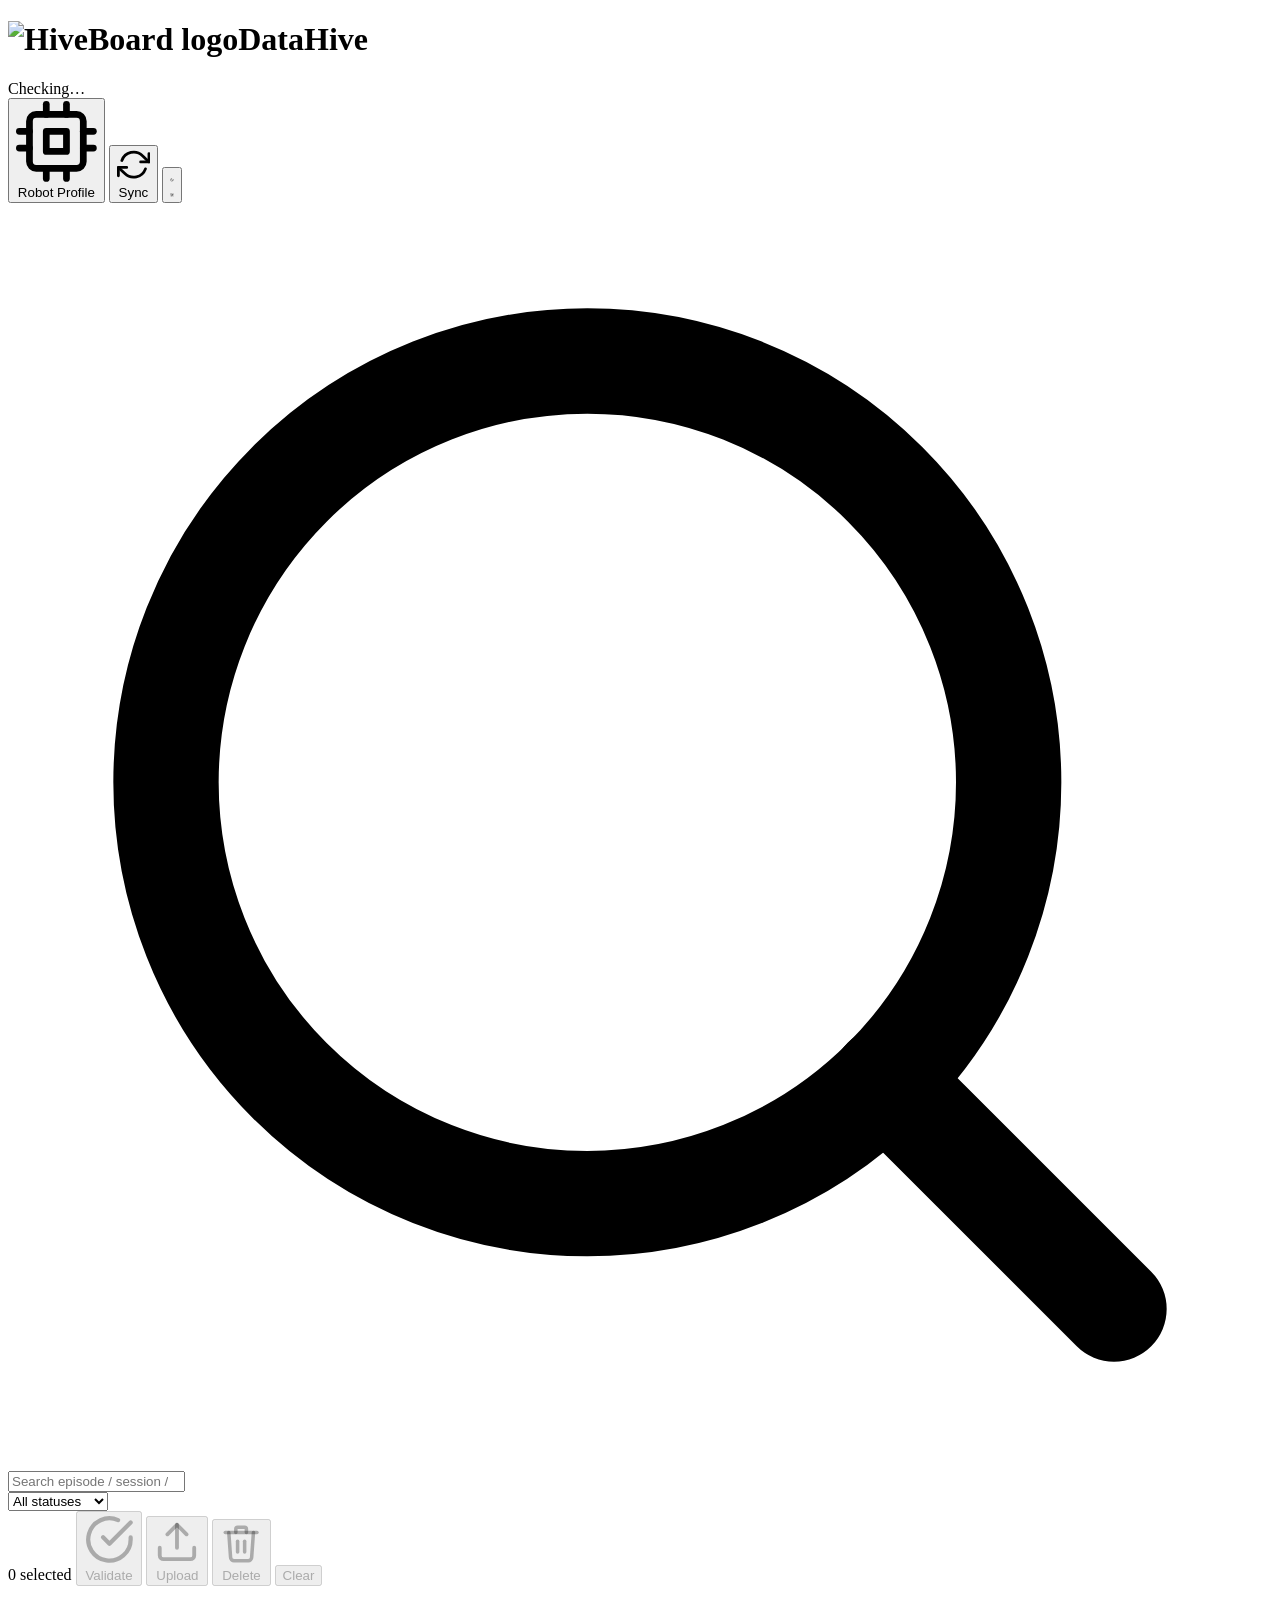
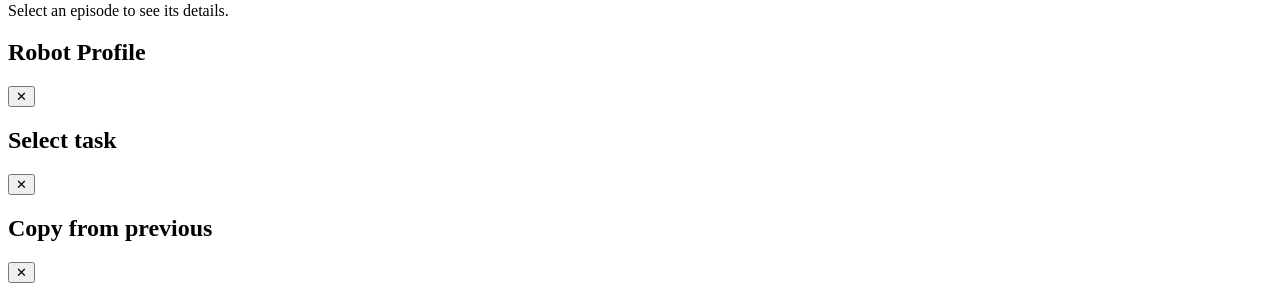
==== src/datahive/interface/static/index.html @ c7186964 "Move the search box into the left panel, above the status filter - header toolbar now only has the a" ====
<!DOCTYPE html>
<html lang="en">
<head>
<meta charset="utf-8">
<title>DataHive</title>
<link rel="icon" type="image/svg+xml" href="/favicon.svg">
<script>
  // Applied before first paint to avoid a flash of the wrong theme.
  (function () {
    try {
      var stored = localStorage.getItem("datahive-theme");
      var theme = (stored === "light" || stored === "dark")
        ? stored
        : (window.matchMedia("(prefers-color-scheme: dark)").matches ? "dark" : "light");
      document.documentElement.setAttribute("data-theme", theme);
    } catch (e) { /* localStorage unavailable -- fall back to OS preference via CSS */ }
  })();
</script>
<link rel="stylesheet" href="/style.css">
</head>
<body>
  <header>
    <h1><img src="/hiveboard-logo.svg" alt="HiveBoard logo" class="logo">DataHive</h1>
    <div id="hubStatus" class="hub-status" title="">
      <span class="hub-status-dot"></span>
      <span class="hub-status-text">Checking…</span>
    </div>
    <div class="toolbar">
      <div class="toolbar-group toolbar-actions">
        <button id="profileBtn" class="btn-icon">
          <svg viewBox="0 0 24 24" fill="none" stroke="currentColor" stroke-width="2" stroke-linecap="round" stroke-linejoin="round"><rect x="4" y="4" width="16" height="16" rx="2" ry="2"></rect><rect x="9" y="9" width="6" height="6"></rect><line x1="9" y1="1" x2="9" y2="4"></line><line x1="15" y1="1" x2="15" y2="4"></line><line x1="9" y1="20" x2="9" y2="23"></line><line x1="15" y1="20" x2="15" y2="23"></line><line x1="20" y1="9" x2="23" y2="9"></line><line x1="20" y1="14" x2="23" y2="14"></line><line x1="1" y1="9" x2="4" y2="9"></line><line x1="1" y1="14" x2="4" y2="14"></line></svg>
          <span>Robot Profile</span>
        </button>
        <button id="syncBtn" class="btn-icon">
          <svg viewBox="0 0 24 24" fill="none" stroke="currentColor" stroke-width="2" stroke-linecap="round" stroke-linejoin="round"><polyline points="23 4 23 10 17 10"></polyline><polyline points="1 20 1 14 7 14"></polyline><path d="M3.51 9a9 9 0 0 1 14.85-3.36L23 10M1 14l4.64 4.36A9 9 0 0 0 20.49 15"></path></svg>
          <span>Sync</span>
        </button>
        <button id="themeToggleBtn" class="btn-icon icon-only" title="Toggle dark mode" aria-label="Toggle dark mode">
          <svg id="themeIconMoon" viewBox="0 0 24 24" fill="none" stroke="currentColor" stroke-width="2" stroke-linecap="round" stroke-linejoin="round"><path d="M21 12.79A9 9 0 1 1 11.21 3 7 7 0 0 0 21 12.79z"></path></svg>
          <svg id="themeIconSun" viewBox="0 0 24 24" fill="none" stroke="currentColor" stroke-width="2" stroke-linecap="round" stroke-linejoin="round" hidden><circle cx="12" cy="12" r="5"></circle><line x1="12" y1="1" x2="12" y2="3"></line><line x1="12" y1="21" x2="12" y2="23"></line><line x1="4.22" y1="4.22" x2="5.64" y2="5.64"></line><line x1="18.36" y1="18.36" x2="19.78" y2="19.78"></line><line x1="1" y1="12" x2="3" y2="12"></line><line x1="21" y1="12" x2="23" y2="12"></line><line x1="4.22" y1="19.78" x2="5.64" y2="18.36"></line><line x1="18.36" y1="5.64" x2="19.78" y2="4.22"></line></svg>
        </button>
      </div>
    </div>
  </header>

  <main>
    <section class="episode-list-panel">
      <div class="list-filters">
        <div class="search-wrap">
          <svg class="search-icon" viewBox="0 0 24 24" fill="none" stroke="currentColor" stroke-width="2" stroke-linecap="round" stroke-linejoin="round"><circle cx="11" cy="11" r="8"></circle><line x1="21" y1="21" x2="16.65" y2="16.65"></line></svg>
          <input id="search" type="search" placeholder="Search episode / session / trial…">
        </div>
        <select id="statusFilter">
          <option value="">All statuses</option>
          <option value="recorded">Recorded</option>
          <option value="validated">Validated</option>
          <option value="uploaded">Uploaded</option>
          <option value="upload_failed">Upload failed</option>
        </select>
        <div id="listStats" class="list-stats"></div>
      </div>
      <div id="list" class="episode-list"></div>
      <div id="bulkBar" class="bulk-bar">
        <span id="bulkCount">0 selected</span>
        <button id="bulkValidateBtn" class="btn-icon" title="Validate selected" disabled>
          <svg viewBox="0 0 24 24" fill="none" stroke="currentColor" stroke-width="2" stroke-linecap="round" stroke-linejoin="round"><path d="M22 11.08V12a10 10 0 1 1-5.93-9.14"></path><polyline points="22 4 12 14.01 9 11.01"></polyline></svg>
          <span>Validate</span>
        </button>
        <button id="bulkUploadBtn" class="btn-icon" title="Upload selected" disabled>
          <svg viewBox="0 0 24 24" fill="none" stroke="currentColor" stroke-width="2" stroke-linecap="round" stroke-linejoin="round"><path d="M21 15v4a2 2 0 0 1-2 2H5a2 2 0 0 1-2-2v-4"></path><polyline points="17 8 12 3 7 8"></polyline><line x1="12" y1="3" x2="12" y2="15"></line></svg>
          <span>Upload</span>
        </button>
        <button id="bulkDeleteBtn" class="btn-icon danger" title="Delete selected" disabled>
          <svg viewBox="0 0 24 24" fill="none" stroke="currentColor" stroke-width="2" stroke-linecap="round" stroke-linejoin="round"><polyline points="3 6 5 6 21 6"></polyline><path d="M19 6l-1 14a2 2 0 0 1-2 2H8a2 2 0 0 1-2-2L5 6"></path><path d="M10 11v6"></path><path d="M14 11v6"></path><path d="M9 6V4a1 1 0 0 1 1-1h4a1 1 0 0 1 1 1v2"></path></svg>
          <span>Delete</span>
        </button>
        <button id="bulkClearBtn" title="Clear selection" disabled>Clear</button>
      </div>
    </section>
    <section id="detail" class="episode-detail">
      <p class="empty-hint">Select an episode to see its details.</p>
    </section>
  </main>

  <div id="toastContainer" class="toast-container" role="status" aria-live="polite"></div>

  <div id="profileOverlay" class="overlay hidden">
    <div class="overlay-panel">
      <div class="overlay-header">
        <h2>Robot Profile</h2>
        <button id="profileCloseBtn" aria-label="Close">✕</button>
      </div>
      <div id="profileBody"></div>
    </div>
  </div>

  <div id="taskOverlay" class="overlay hidden">
    <div class="overlay-panel task-overlay-panel">
      <div class="overlay-header">
        <h2>Select task</h2>
        <button id="taskCloseBtn" aria-label="Close">✕</button>
      </div>
      <div id="taskGrid"></div>
    </div>
  </div>

  <div id="copyPrevOverlay" class="overlay hidden">
    <div class="overlay-panel">
      <div class="overlay-header">
        <h2>Copy from previous</h2>
        <button id="copyPrevCloseBtn" aria-label="Close">✕</button>
      </div>
      <div id="copyPrevList" class="copy-prev-list"></div>
    </div>
  </div>

  <script src="/app.js"></script>
</body>
</html>
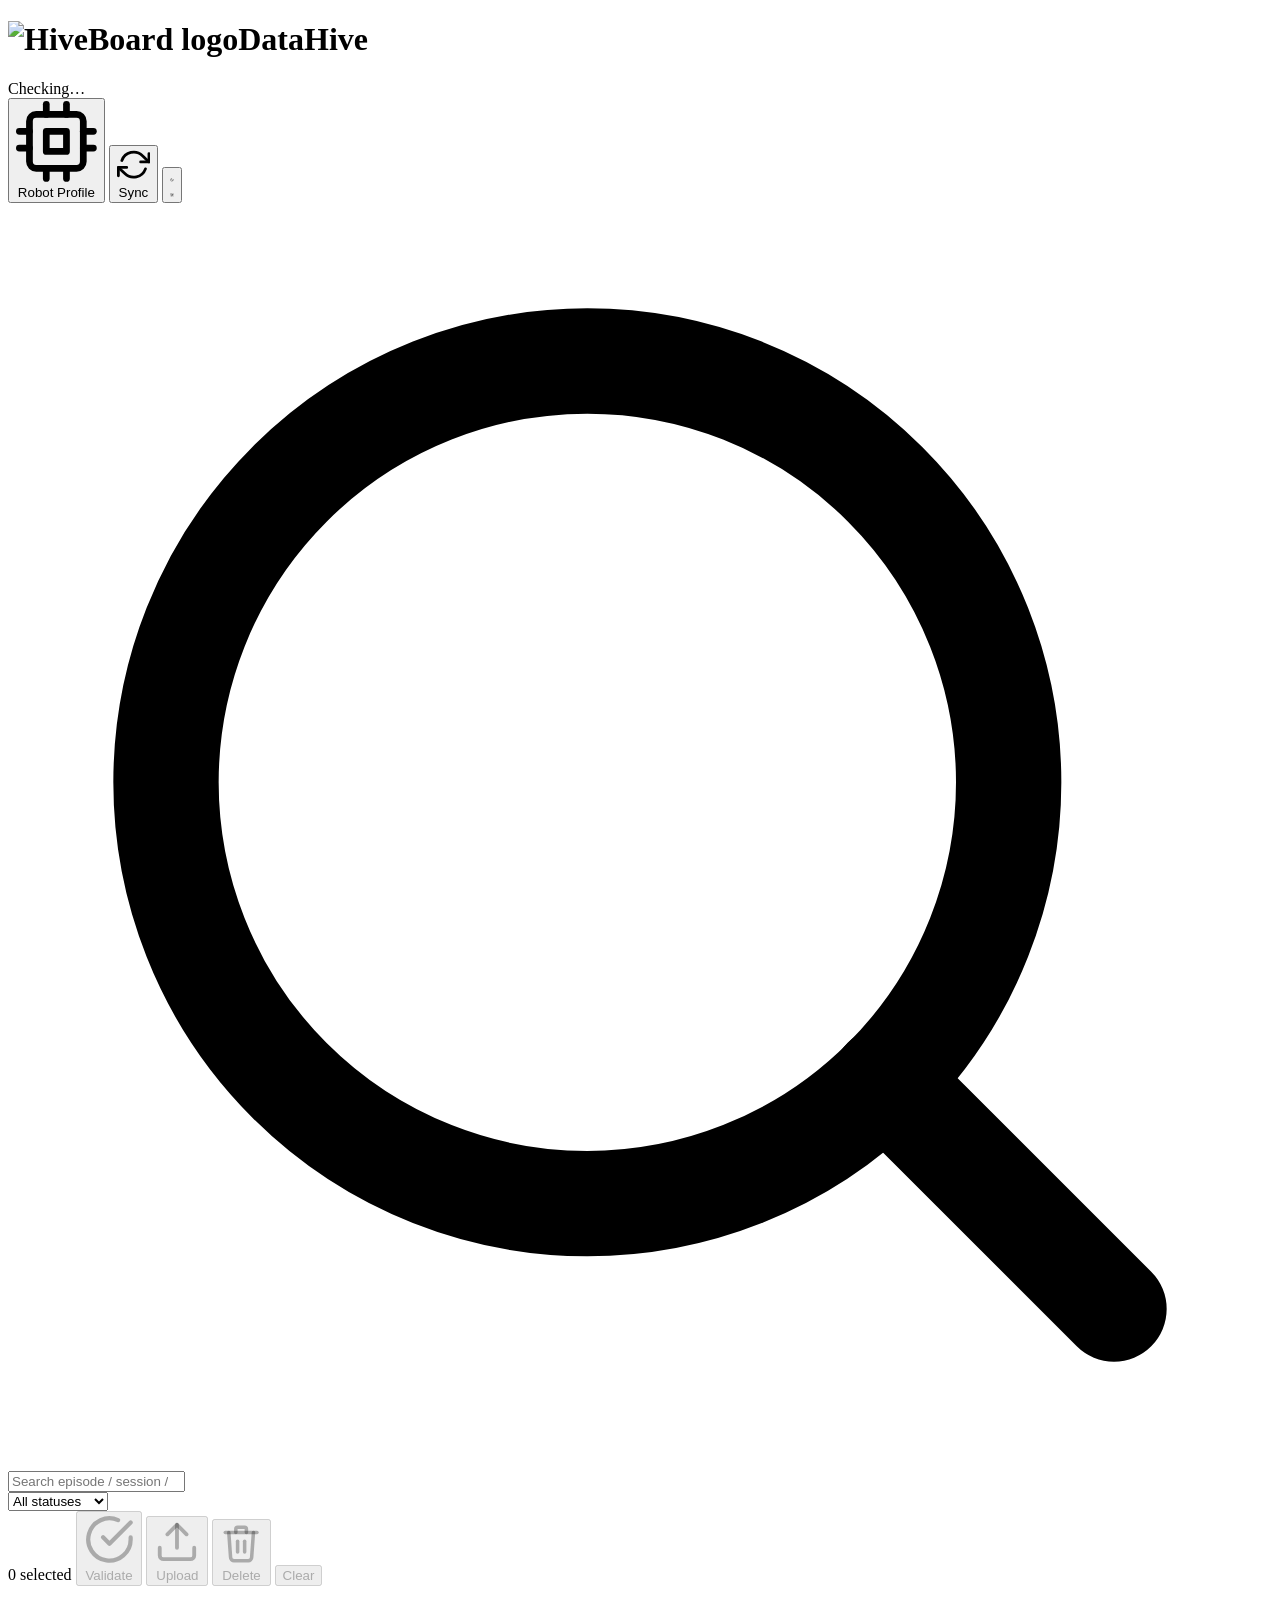
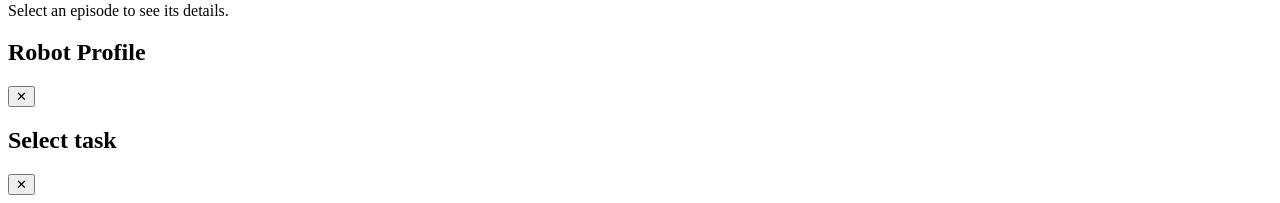
==== commit 621aa94e: "Copy from previous: simple dropdown instead of an overlay picker - replaced the 'Copy from previous'" ====
--- a/src/datahive/interface/static/index.html
+++ b/src/datahive/interface/static/index.html
@@ -104,16 +104,6 @@
     </div>
   </div>
 
-  <div id="copyPrevOverlay" class="overlay hidden">
-    <div class="overlay-panel">
-      <div class="overlay-header">
-        <h2>Copy from previous</h2>
-        <button id="copyPrevCloseBtn" aria-label="Close">✕</button>
-      </div>
-      <div id="copyPrevList" class="copy-prev-list"></div>
-    </div>
-  </div>
-
   <script src="/app.js"></script>
 </body>
 </html>
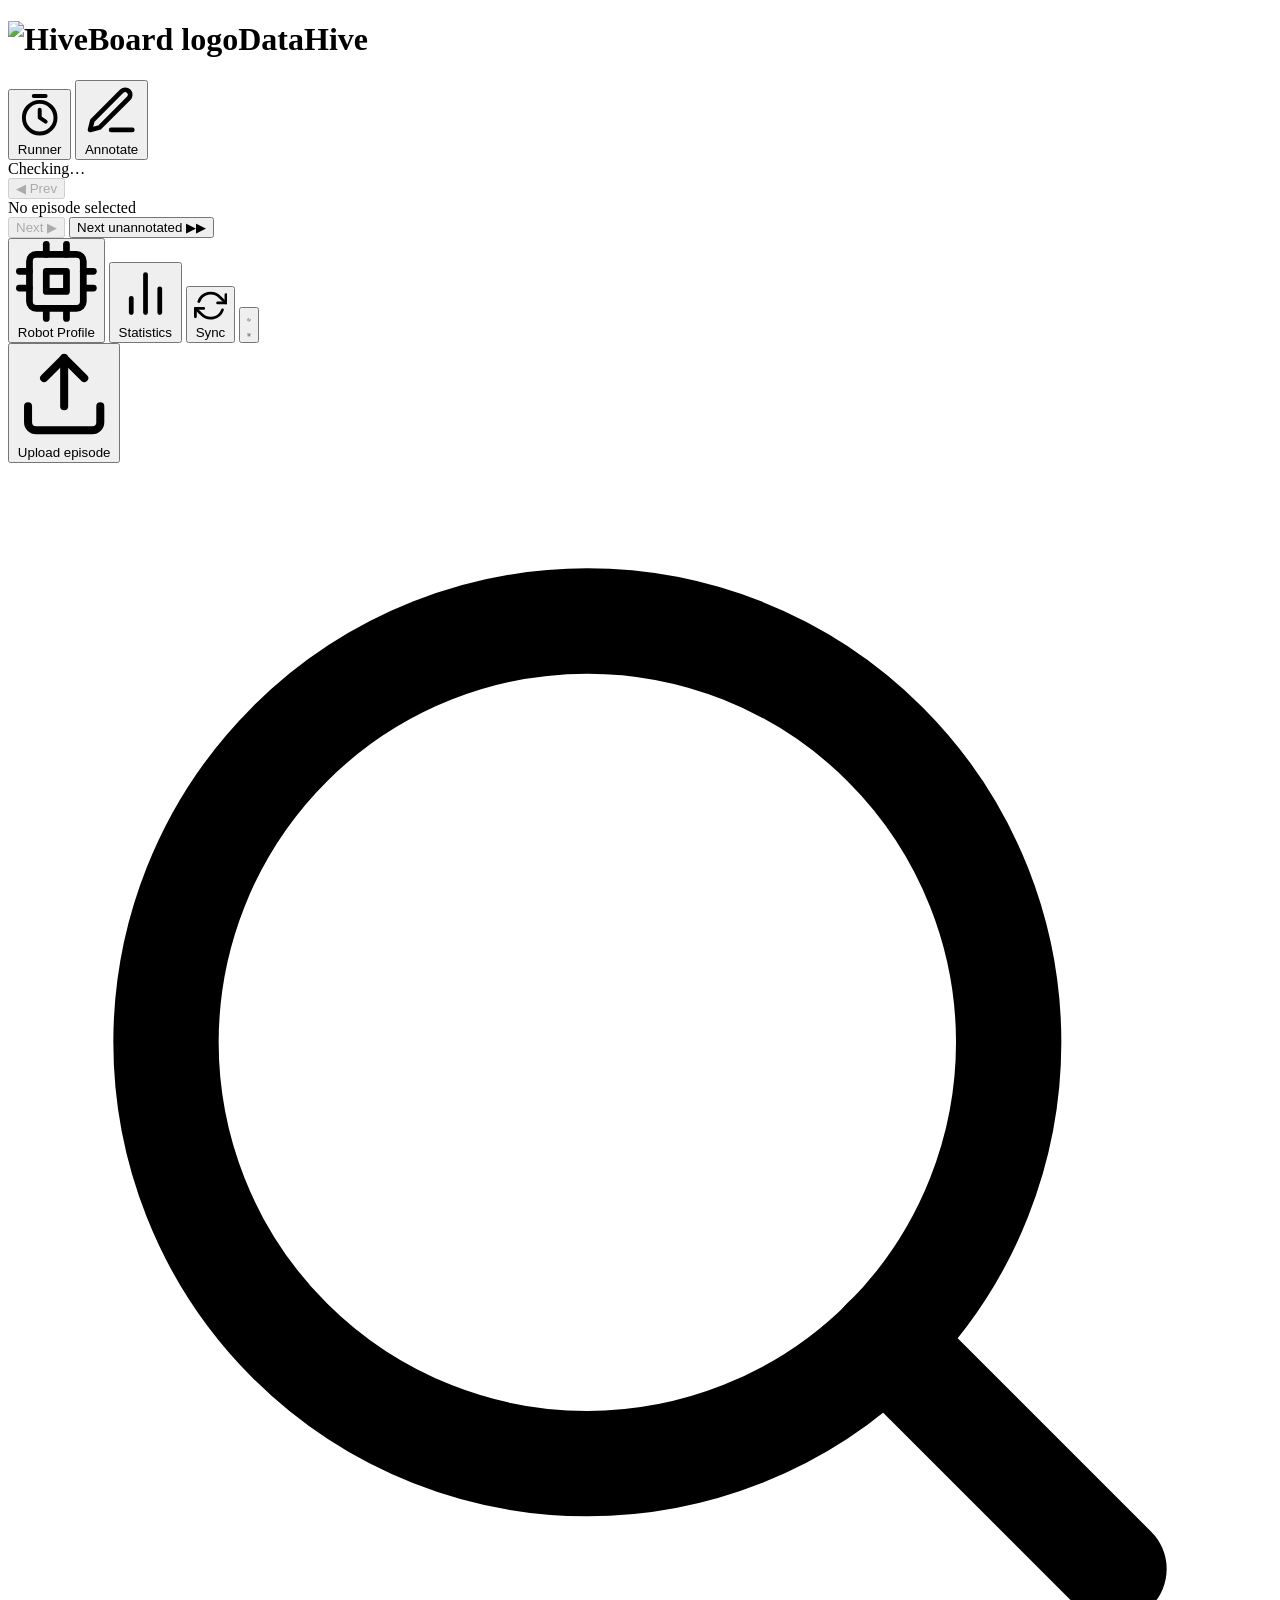
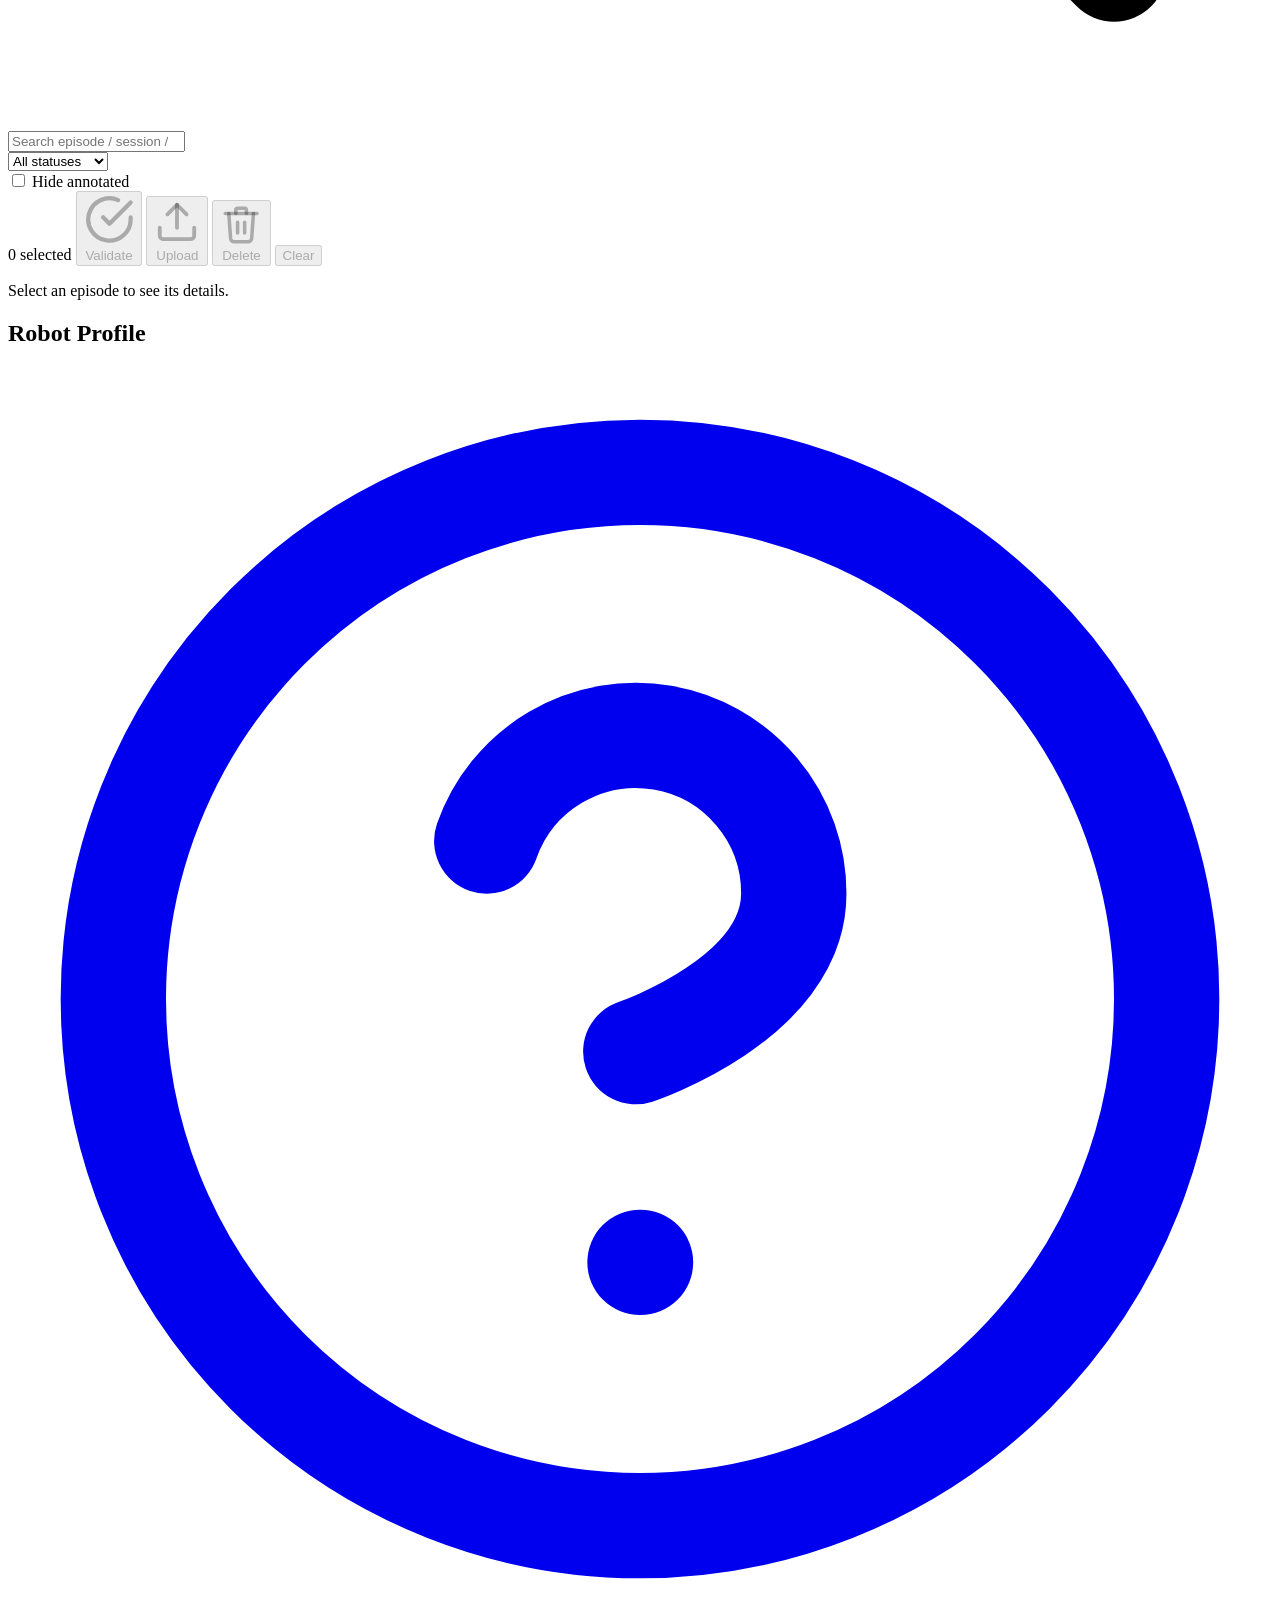
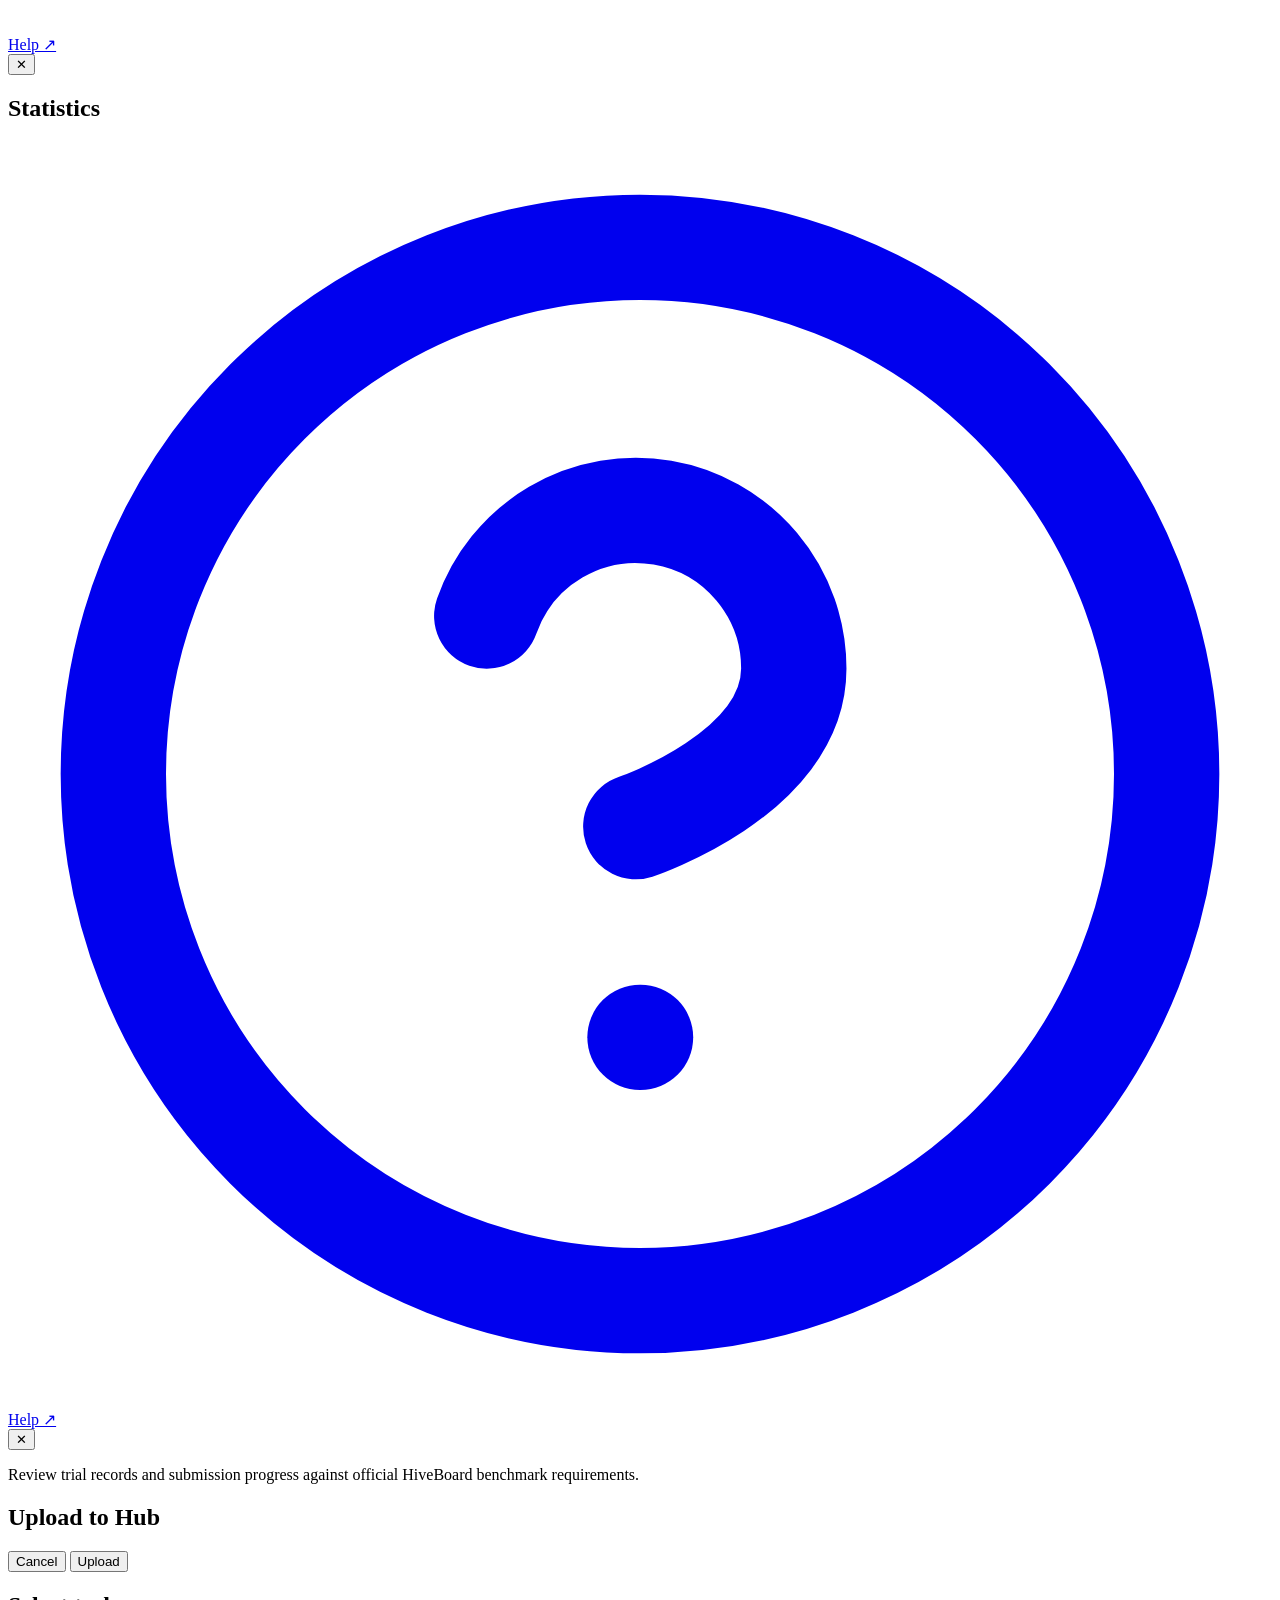
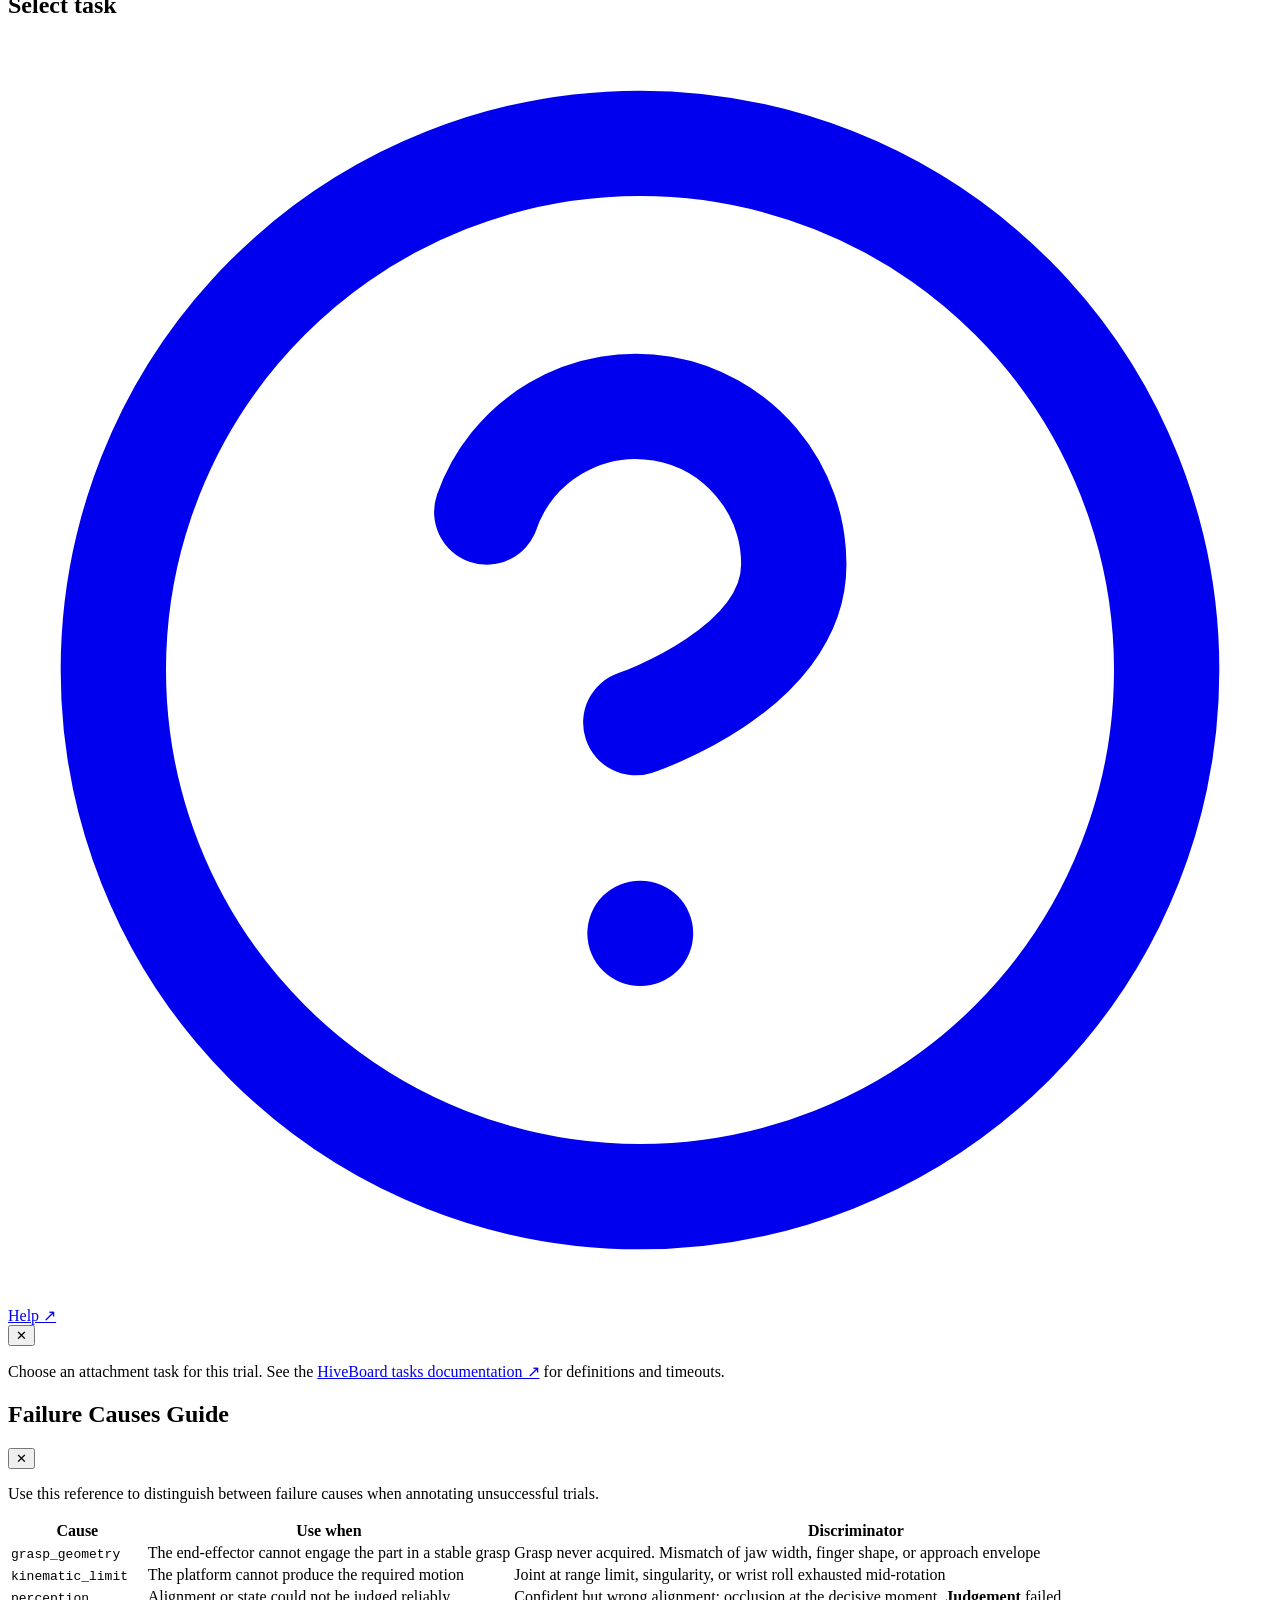
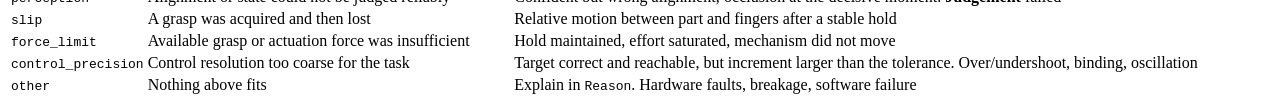
==== commit cbe13a33: "Web UI: Runner, automatic mode, Annotate updates, statistics and Home how-it-works guide Co-Authored" ====
--- a/src/datahive/interface/static/index.html
+++ b/src/datahive/interface/static/index.html
@@ -16,22 +16,43 @@
     } catch (e) { /* localStorage unavailable -- fall back to OS preference via CSS */ }
   })();
 </script>
-<link rel="stylesheet" href="/style.css">
+<link rel="stylesheet" href="/style.css?v=65">
 </head>
 <body>
   <header>
-    <h1><img src="/hiveboard-logo.svg" alt="HiveBoard logo" class="logo">DataHive</h1>
+    <h1 id="homeLink" class="home-link" title="Back to the start screen"><img src="/hiveboard-logo.svg" alt="HiveBoard logo" class="logo">DataHive</h1>
+    <nav class="mode-tabs" aria-label="Sections">
+      <button type="button" class="mode-tab" data-view="runner" title="Run HiveBoard trials: time them by hand and upload your recording, or let your robot record automatically">
+        <svg viewBox="0 0 24 24" fill="none" stroke="currentColor" stroke-width="2" stroke-linecap="round" stroke-linejoin="round"><circle cx="12" cy="13" r="8"></circle><polyline points="12 9 12 13 15 15"></polyline><line x1="9" y1="2" x2="15" y2="2"></line></svg>
+        <span>Runner</span><span class="mode-tab-dot" hidden></span>
+      </button>
+      <button type="button" class="mode-tab" data-view="annotate" title="Review, annotate, validate and upload recorded episodes">
+        <svg viewBox="0 0 24 24" fill="none" stroke="currentColor" stroke-width="2" stroke-linecap="round" stroke-linejoin="round"><path d="M12 20h9"></path><path d="M16.5 3.5a2.12 2.12 0 0 1 3 3L7 19l-4 1 1-4L16.5 3.5z"></path></svg>
+        <span>Annotate</span>
+      </button>
+    </nav>
     <div id="hubStatus" class="hub-status" title="">
       <span class="hub-status-dot"></span>
       <span class="hub-status-text">Checking…</span>
     </div>
+    <div class="episode-nav" aria-label="Episode navigation">
+      <button id="prevBtn" class="btn-nav" type="button" title="Previous episode (←)" aria-label="Previous episode" disabled>◀ Prev</button>
+      <div id="sessionH5Name" class="episode-name placeholder" aria-live="polite">No episode selected</div>
+      <span id="episodePosition" class="episode-position" aria-hidden="true"></span>
+      <button id="nextBtn" class="btn-nav" type="button" title="Next episode (→)" aria-label="Next episode" disabled>Next ▶</button>
+      <button id="nextUnannotatedBtn" class="btn-nav unannotated-btn" type="button" title="Jump to next episode that isn't fully annotated" aria-label="Next unannotated episode">Next unannotated ▶▶</button>
+    </div>
     <div class="toolbar">
       <div class="toolbar-group toolbar-actions">
-        <button id="profileBtn" class="btn-icon">
+        <button id="profileBtn" class="btn-icon" type="button" onclick="openProfileOverlay()">
           <svg viewBox="0 0 24 24" fill="none" stroke="currentColor" stroke-width="2" stroke-linecap="round" stroke-linejoin="round"><rect x="4" y="4" width="16" height="16" rx="2" ry="2"></rect><rect x="9" y="9" width="6" height="6"></rect><line x1="9" y1="1" x2="9" y2="4"></line><line x1="15" y1="1" x2="15" y2="4"></line><line x1="9" y1="20" x2="9" y2="23"></line><line x1="15" y1="20" x2="15" y2="23"></line><line x1="20" y1="9" x2="23" y2="9"></line><line x1="20" y1="14" x2="23" y2="14"></line><line x1="1" y1="9" x2="4" y2="9"></line><line x1="1" y1="14" x2="4" y2="14"></line></svg>
           <span>Robot Profile</span>
         </button>
-        <button id="syncBtn" class="btn-icon">
+        <button id="statsBtn" class="btn-icon" type="button" onclick="openStatsOverlay()">
+          <svg viewBox="0 0 24 24" fill="none" stroke="currentColor" stroke-width="2" stroke-linecap="round" stroke-linejoin="round"><line x1="18" y1="20" x2="18" y2="10"></line><line x1="12" y1="20" x2="12" y2="4"></line><line x1="6" y1="20" x2="6" y2="14"></line></svg>
+          <span>Statistics</span>
+        </button>
+        <button id="syncBtn" class="btn-icon" type="button">
           <svg viewBox="0 0 24 24" fill="none" stroke="currentColor" stroke-width="2" stroke-linecap="round" stroke-linejoin="round"><polyline points="23 4 23 10 17 10"></polyline><polyline points="1 20 1 14 7 14"></polyline><path d="M3.51 9a9 9 0 0 1 14.85-3.36L23 10M1 14l4.64 4.36A9 9 0 0 0 20.49 15"></path></svg>
           <span>Sync</span>
         </button>
@@ -43,20 +64,32 @@
     </div>
   </header>
 
-  <main>
+  <main id="view-annotate">
     <section class="episode-list-panel">
       <div class="list-filters">
+        <button type="button" id="uploadEpisodeBtn" class="upload-episode-btn" title="Upload an episode recorded outside DataHive: the HDF5 and/or its videos">
+          <svg viewBox="0 0 24 24" fill="none" stroke="currentColor" stroke-width="2" stroke-linecap="round" stroke-linejoin="round"><path d="M21 15v4a2 2 0 0 1-2 2H5a2 2 0 0 1-2-2v-4"></path><polyline points="17 8 12 3 7 8"></polyline><line x1="12" y1="3" x2="12" y2="15"></line></svg>
+          <span>Upload episode</span>
+        </button>
         <div class="search-wrap">
           <svg class="search-icon" viewBox="0 0 24 24" fill="none" stroke="currentColor" stroke-width="2" stroke-linecap="round" stroke-linejoin="round"><circle cx="11" cy="11" r="8"></circle><line x1="21" y1="21" x2="16.65" y2="16.65"></line></svg>
           <input id="search" type="search" placeholder="Search episode / session / trial…">
         </div>
-        <select id="statusFilter">
-          <option value="">All statuses</option>
-          <option value="recorded">Recorded</option>
-          <option value="validated">Validated</option>
-          <option value="uploaded">Uploaded</option>
-          <option value="upload_failed">Upload failed</option>
-        </select>
+        <div class="filter-row">
+          <select id="statusFilter">
+            <option value="">All statuses</option>
+            <option value="recorded">Recorded</option>
+            <option value="validated">Validated</option>
+            <option value="uploaded">Uploaded</option>
+            <option value="upload_failed">Upload failed</option>
+          </select>
+        </div>
+        <div class="filter-options-row">
+          <label class="toggle-control" title="Hide episodes that have already been validated or uploaded">
+            <input type="checkbox" id="hideAnnotatedChk">
+            <span>Hide annotated</span>
+          </label>
+        </div>
         <div id="listStats" class="list-stats"></div>
       </div>
       <div id="list" class="episode-list"></div>
@@ -82,28 +115,228 @@
     </section>
   </main>
 
+  <main id="view-home" class="view home-view" hidden>
+    <div class="home-inner">
+      <section class="home-hero">
+        <img src="/hiveboard-logo.svg" alt="" class="home-logo">
+        <h2>What would you like to do?</h2>
+        <p class="home-lead">DataHive helps labs collect data for HiveBoard. Choose a section to get started; you can switch at any time from the tabs above.</p>
+        <div class="home-cards">
+          <button type="button" class="home-card" data-view="runner">
+            <span class="home-card-icon"><svg viewBox="0 0 24 24" fill="none" stroke="currentColor" stroke-width="1.8" stroke-linecap="round" stroke-linejoin="round"><circle cx="12" cy="13" r="8"></circle><polyline points="12 9 12 13 15 15"></polyline><line x1="9" y1="2" x2="15" y2="2"></line></svg></span>
+            <h3>Runner</h3>
+            <p>Run HiveBoard trials. Time each one by hand and upload your recording, or let your robot record automatically through the collection pipeline.</p>
+          </button>
+          <button type="button" class="home-card" data-view="annotate">
+            <span class="home-card-icon"><svg viewBox="0 0 24 24" fill="none" stroke="currentColor" stroke-width="1.8" stroke-linecap="round" stroke-linejoin="round"><path d="M12 20h9"></path><path d="M16.5 3.5a2.12 2.12 0 0 1 3 3L7 19l-4 1 1-4L16.5 3.5z"></path></svg></span>
+            <h3>Annotate</h3>
+            <p>Review recorded episodes, annotate them, validate the data, and upload it to the Hub.</p>
+          </button>
+        </div>
+        <button type="button" class="home-next" id="homeNext" hidden></button>
+        <a class="home-more" href="#guide" id="homeMore">How it works &#8595;</a>
+      </section>
+
+      <section class="guide" id="guide">
+        <h2>How it works</h2>
+        <p class="guide-lead">Six simple steps from your robot to HiveBoard. DataHive keeps track of where you are.</p>
+        <ol class="guide-steps" id="guideSteps"><li class="guide-loading">Loading&hellip;</li></ol>
+      </section>
+
+      <section class="home-about" id="about">
+        <div class="about-cols">
+          <div>
+            <h3>Purpose</h3>
+            <p>DataHive helps labs collect data for HiveBoard: run the trials, record and annotate each episode, check it against HiveBoard's rules, and upload it to your lab's dataset. Data stays in <code>samples/</code> until you upload.</p>
+          </div>
+          <div>
+            <h3>We collect</h3>
+            <ul>
+              <li>Robot state at 100 Hz or faster</li>
+              <li>Commands sent to the robot</li>
+              <li>RGB video from each profile camera</li>
+              <li>Trial outcome and annotation</li>
+              <li>Robot profile and board setup</li>
+            </ul>
+          </div>
+          <div>
+            <h3>Not collected yet</h3>
+            <ul>
+              <li>Depth images and point clouds</li>
+              <li>Odometry for actuated bases</li>
+              <li>Force, tactile, IMU or audio streams</li>
+              <li>Camera calibration</li>
+            </ul>
+          </div>
+        </div>
+
+        <h3 class="faq-title">Questions</h3>
+        <div class="faq">
+          <details><summary>Runner or Annotate?</summary>
+            <p>Runner plans, times and records the trials. Annotate is where you review, annotate, validate and upload episodes.</p></details>
+          <details><summary>Manual or automatic mode?</summary>
+            <p>Manual: you time the trial here and upload the HDF5 and one video per camera. Automatic: your robot script records the episode and you annotate it right after. Switch any time from the trial screen.</p></details>
+          <details><summary>Can I manually add episodes from my own pipeline?</summary>
+            <p>Yes. If you built your own collection pipeline instead of using the Runner's manual or automatic mode, you can copy your recorded episode files directly into the <code>samples/</code> directory (under <code>samples/{session_id}/episodes/</code>). DataHive will automatically detect them so you can review, annotate, validate, and upload them in Annotate.</p></details>
+          <details><summary>What must I upload in manual mode?</summary>
+            <p>The HDF5 file and one video for every camera in your robot profile. The trial counts as valid only when all are uploaded and the episode passes validation.</p></details>
+          <details><summary>Do I need a robot profile?</summary>
+            <p>Yes. Fill in the required fields under Robot Profile first. Editing it later only affects new episodes.</p></details>
+          <details><summary>What makes an episode valid?</summary>
+            <p>A complete profile, 100 Hz or faster, 1 to 600 seconds, matching videos on every camera, and an annotation that agrees with the recording.</p></details>
+          <details><summary>How many trials are needed?</summary>
+            <p>Five on each of the 13 tasks, 65 in total. The Runner plans exactly that by default.</p></details>
+          <details><summary>Where is my data?</summary>
+            <p>On your machine, until you press Upload or Sync. Uploads go to the Hugging Face dataset set in your configuration.</p></details>
+        </div>
+      </section>
+    </div>
+  </main>
+  <main id="view-runner" class="view" hidden></main>
+
   <div id="toastContainer" class="toast-container" role="status" aria-live="polite"></div>
 
   <div id="profileOverlay" class="overlay hidden">
     <div class="overlay-panel">
       <div class="overlay-header">
-        <h2>Robot Profile</h2>
+        <div class="overlay-header-left">
+          <h2>Robot Profile</h2>
+          <a href="https://hiveboard-bench.github.io/hivedocs/" target="_blank" rel="noopener noreferrer" class="help-link-btn" title="Open HiveBoard documentation">
+            <svg viewBox="0 0 24 24" fill="none" stroke="currentColor" stroke-width="2" stroke-linecap="round" stroke-linejoin="round"><circle cx="12" cy="12" r="10"></circle><path d="M9.09 9a3 3 0 0 1 5.83 1c0 2-3 3-3 3"></path><line x1="12" y1="17" x2="12.01" y2="17"></line></svg>
+            <span>Help ↗</span>
+          </a>
+        </div>
         <button id="profileCloseBtn" aria-label="Close">✕</button>
       </div>
       <div id="profileBody"></div>
+    </div>
+  </div>
+
+  <div id="statsOverlay" class="overlay hidden">
+    <div class="overlay-panel stats-overlay-panel">
+      <div class="overlay-header">
+        <div class="overlay-header-left">
+          <h2>Statistics</h2>
+          <a href="https://hiveboard-bench.github.io/hivedocs/benchmark/evaluation-runner" target="_blank" rel="noopener noreferrer" class="help-link-btn" title="Open HiveBoard evaluation runner documentation">
+            <svg viewBox="0 0 24 24" fill="none" stroke="currentColor" stroke-width="2" stroke-linecap="round" stroke-linejoin="round"><circle cx="12" cy="12" r="10"></circle><path d="M9.09 9a3 3 0 0 1 5.83 1c0 2-3 3-3 3"></path><line x1="12" y1="17" x2="12.01" y2="17"></line></svg>
+            <span>Help ↗</span>
+          </a>
+        </div>
+        <button id="statsCloseBtn" aria-label="Close">✕</button>
+      </div>
+      <p class="profile-intro">Review trial records and submission progress against official HiveBoard benchmark requirements.</p>
+      <div id="statsBody"></div>
+    </div>
+  </div>
+
+  <div id="uploadOverlay" class="overlay hidden">
+    <div class="overlay-panel upload-overlay-panel">
+      <div class="overlay-header"><h2>Upload to Hub</h2></div>
+      <div id="uploadSummary"></div>
+      <div class="upload-actions">
+        <button id="uploadCancelBtn" type="button">Cancel</button>
+        <button id="uploadConfirmBtn" type="button" class="primary">Upload</button>
+      </div>
     </div>
   </div>
 
   <div id="taskOverlay" class="overlay hidden">
     <div class="overlay-panel task-overlay-panel">
       <div class="overlay-header">
-        <h2>Select task</h2>
+        <div class="overlay-header-left">
+          <h2>Select task</h2>
+          <a href="https://hiveboard-bench.github.io/hivedocs/benchmark/tasks" target="_blank" rel="noopener noreferrer" class="help-link-btn" title="Open HiveBoard benchmark tasks documentation">
+            <svg viewBox="0 0 24 24" fill="none" stroke="currentColor" stroke-width="2" stroke-linecap="round" stroke-linejoin="round"><circle cx="12" cy="12" r="10"></circle><path d="M9.09 9a3 3 0 0 1 5.83 1c0 2-3 3-3 3"></path><line x1="12" y1="17" x2="12.01" y2="17"></line></svg>
+            <span>Help ↗</span>
+          </a>
+        </div>
         <button id="taskCloseBtn" aria-label="Close">✕</button>
       </div>
+      <p class="profile-intro">Choose an attachment task for this trial. See the <a href="https://hiveboard-bench.github.io/hivedocs/benchmark/tasks" target="_blank" rel="noopener noreferrer">HiveBoard tasks documentation ↗</a> for definitions and timeouts.</p>
       <div id="taskGrid"></div>
     </div>
   </div>
 
-  <script src="/app.js"></script>
+  <div id="failureHelpOverlay" class="overlay hidden">
+    <div class="overlay-panel failure-help-overlay-panel">
+      <div class="overlay-header">
+        <h2>Failure Causes Guide</h2>
+        <button id="failureHelpCloseBtn" aria-label="Close">✕</button>
+      </div>
+      <div id="failureHelpBody">
+        <p class="profile-intro">Use this reference to distinguish between failure causes when annotating unsuccessful trials.</p>
+        <div class="card failure-help-card">
+          <table class="failure-help-table">
+            <thead>
+              <tr>
+                <th>Cause</th>
+                <th>Use when</th>
+                <th>Discriminator</th>
+              </tr>
+            </thead>
+            <tbody>
+              <tr data-cause="grasp_geometry">
+                <td><code>grasp_geometry</code></td>
+                <td>The end-effector cannot engage the part in a stable grasp</td>
+                <td>Grasp never acquired. Mismatch of jaw width, finger shape, or approach envelope</td>
+              </tr>
+              <tr data-cause="kinematic_limit">
+                <td><code>kinematic_limit</code></td>
+                <td>The platform cannot produce the required motion</td>
+                <td>Joint at range limit, singularity, or wrist roll exhausted mid-rotation</td>
+              </tr>
+              <tr data-cause="perception">
+                <td><code>perception</code></td>
+                <td>Alignment or state could not be judged reliably</td>
+                <td>Confident but wrong alignment; occlusion at the decisive moment. <strong>Judgement</strong> failed</td>
+              </tr>
+              <tr data-cause="slip">
+                <td><code>slip</code></td>
+                <td>A grasp was acquired and then lost</td>
+                <td>Relative motion between part and fingers after a stable hold</td>
+              </tr>
+              <tr data-cause="force_limit">
+                <td><code>force_limit</code></td>
+                <td>Available grasp or actuation force was insufficient</td>
+                <td>Hold maintained, effort saturated, mechanism did not move</td>
+              </tr>
+              <tr data-cause="control_precision">
+                <td><code>control_precision</code></td>
+                <td>Control resolution too coarse for the task</td>
+                <td>Target correct and reachable, but increment larger than the tolerance. Over/undershoot, binding, oscillation</td>
+              </tr>
+              <tr data-cause="other">
+                <td><code>other</code></td>
+                <td>Nothing above fits</td>
+                <td>Explain in <code>Reason</code>. Hardware faults, breakage, software failure</td>
+              </tr>
+            </tbody>
+          </table>
+        </div>
+      </div>
+    </div>
+  </div>
+
+  <script>
+    function openProfileOverlay() {
+      var overlay = document.getElementById("profileOverlay");
+      if (overlay) overlay.classList.remove("hidden");
+      if (typeof window._loadProfile === "function") {
+        window._loadProfile();
+      }
+    }
+    function openStatsOverlay() {
+      var overlay = document.getElementById("statsOverlay");
+      if (overlay) overlay.classList.remove("hidden");
+      if (typeof window._loadStats === "function") {
+        window._loadStats();
+      }
+    }
+  </script>
+  <script src="/app.js?v=38"></script>
+  <script src="/runner.js?v=36"></script>
+  <script src="/automatic.js?v=8"></script>
+  <script src="/guide.js?v=2"></script>
+  <script src="/nav.js?v=4"></script>
 </body>
 </html>
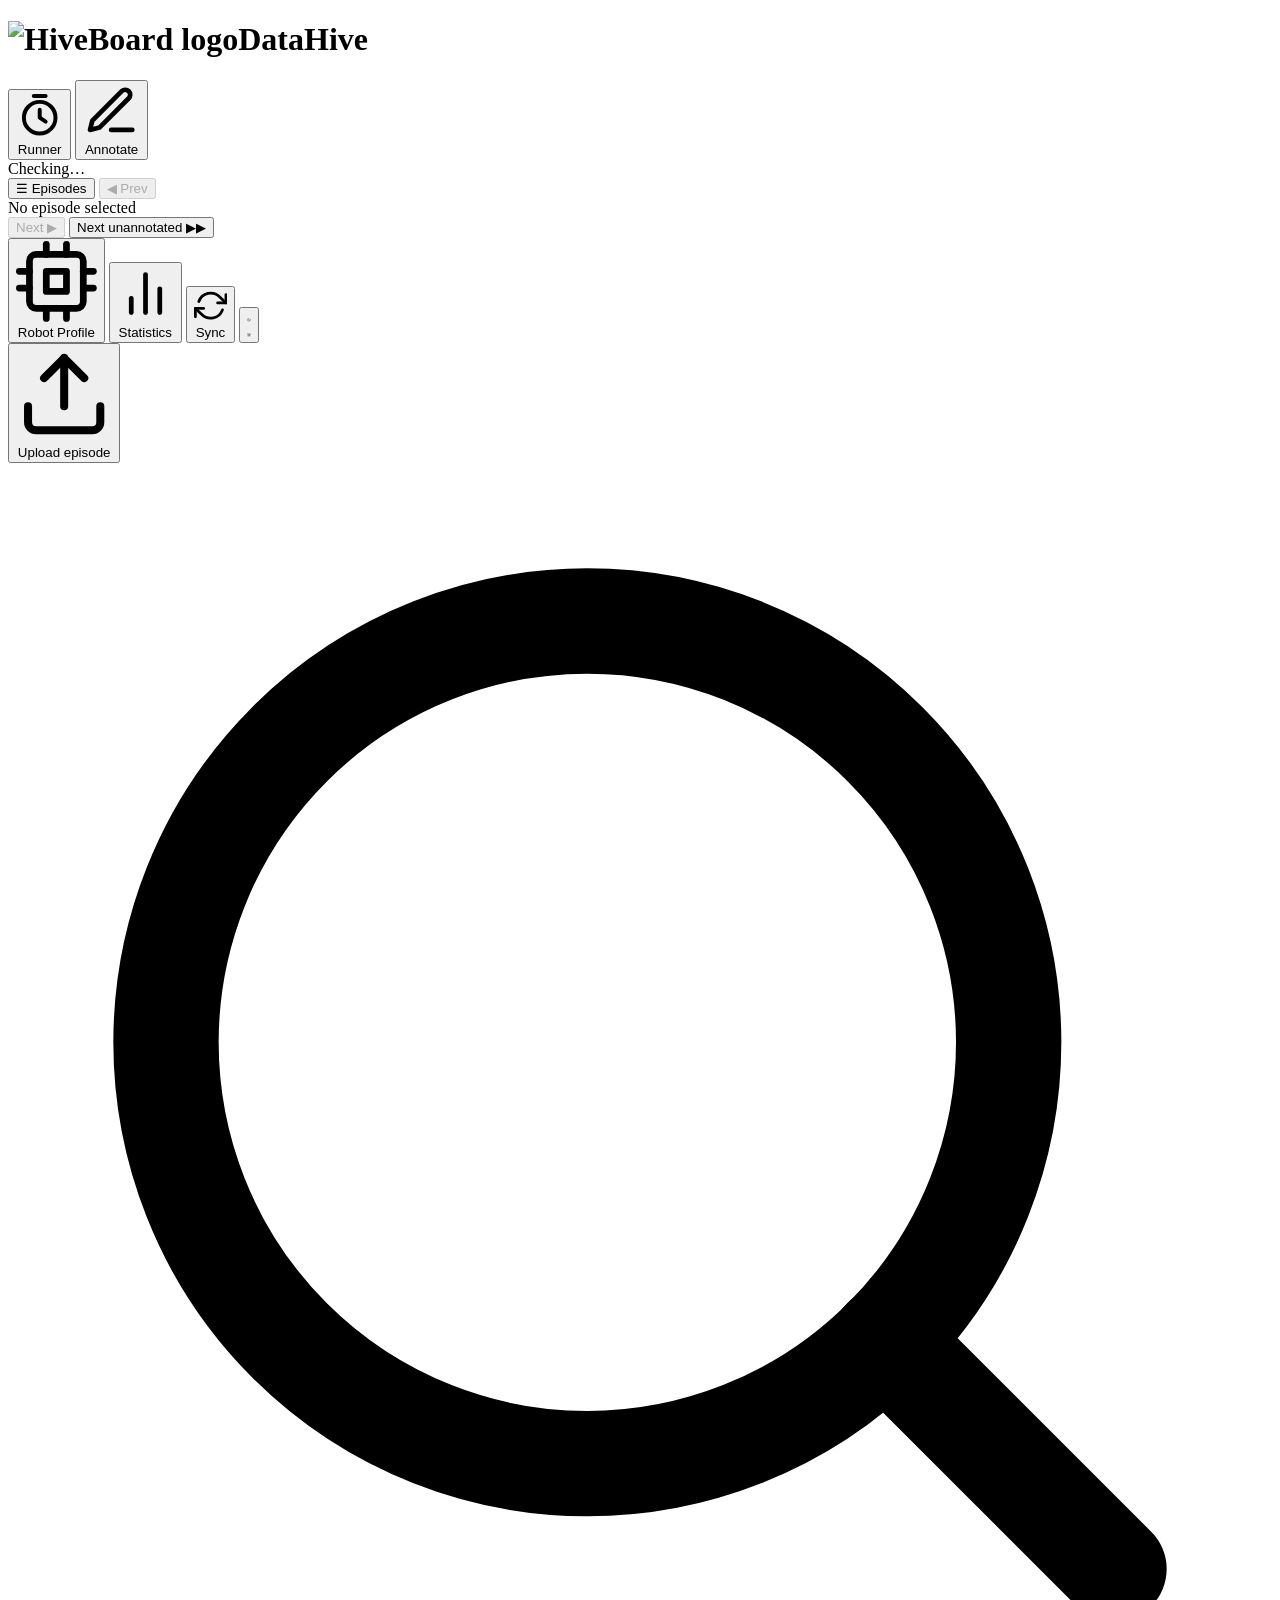
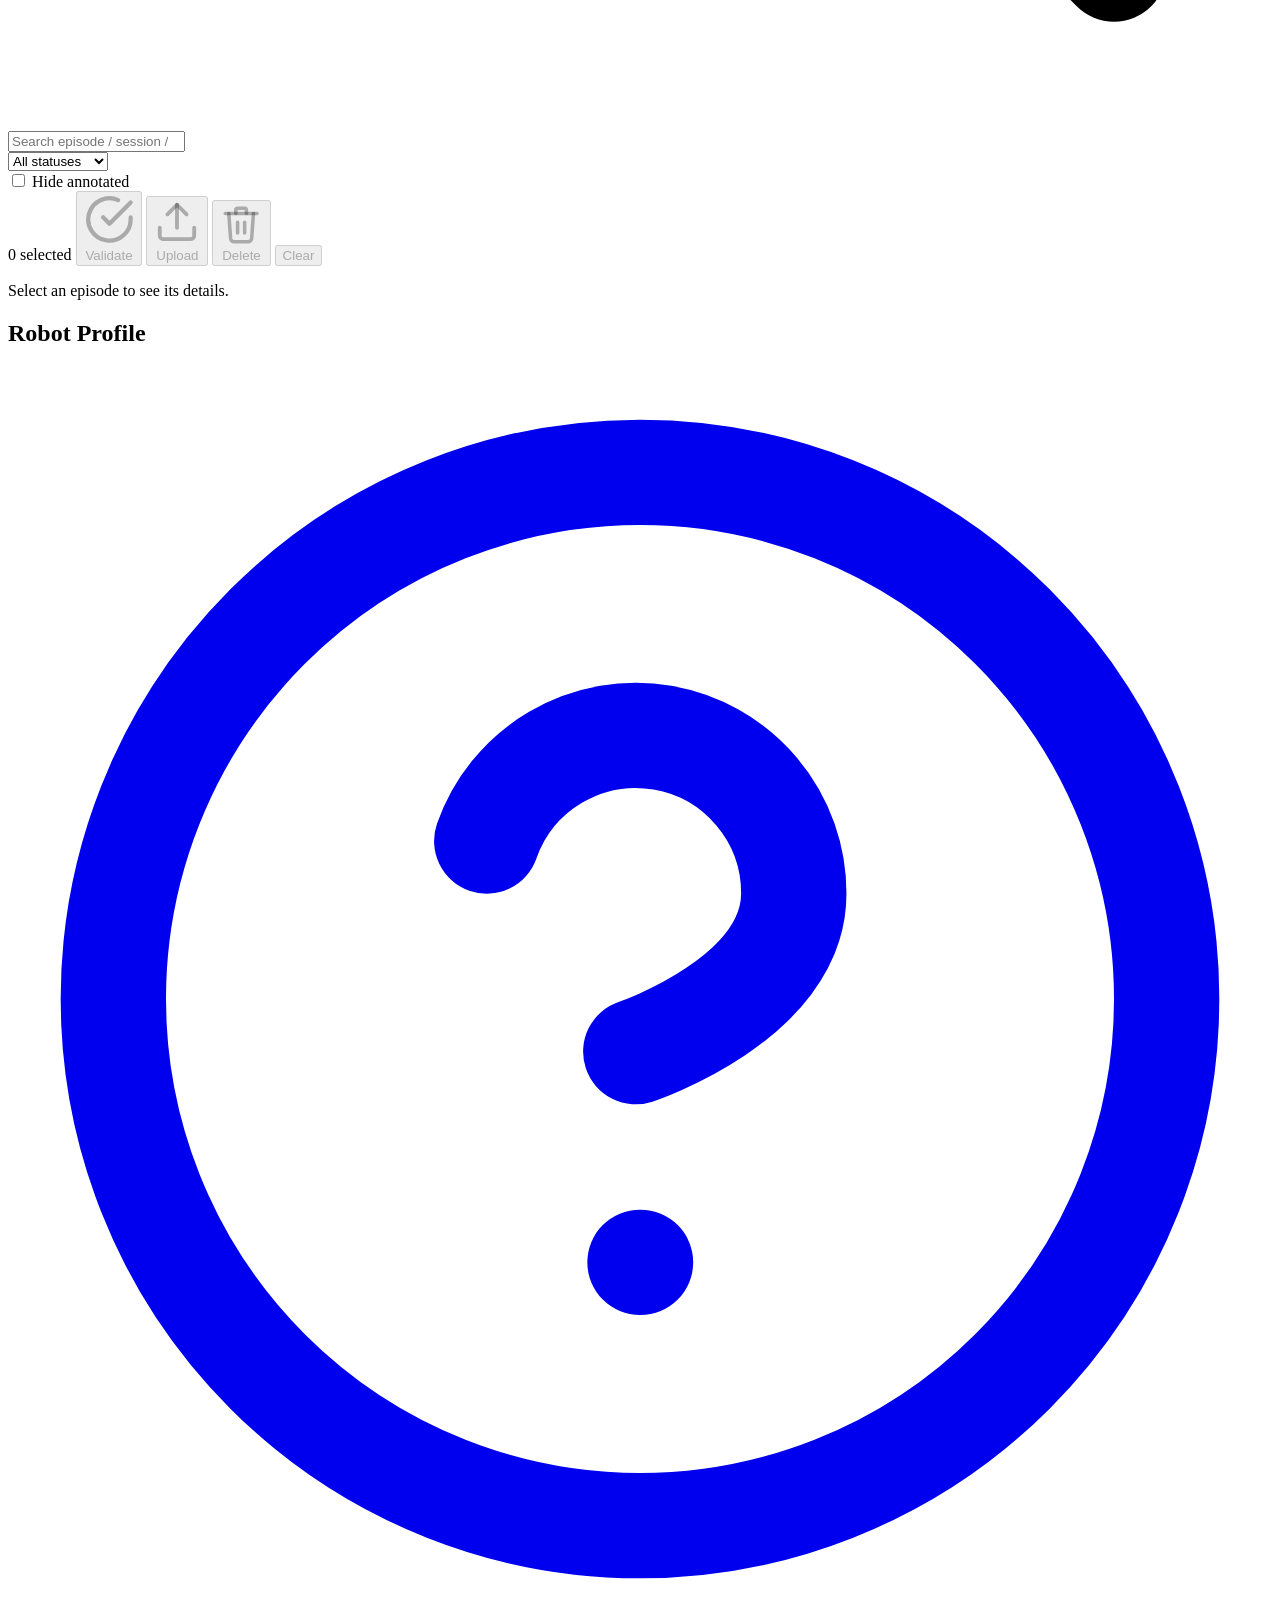
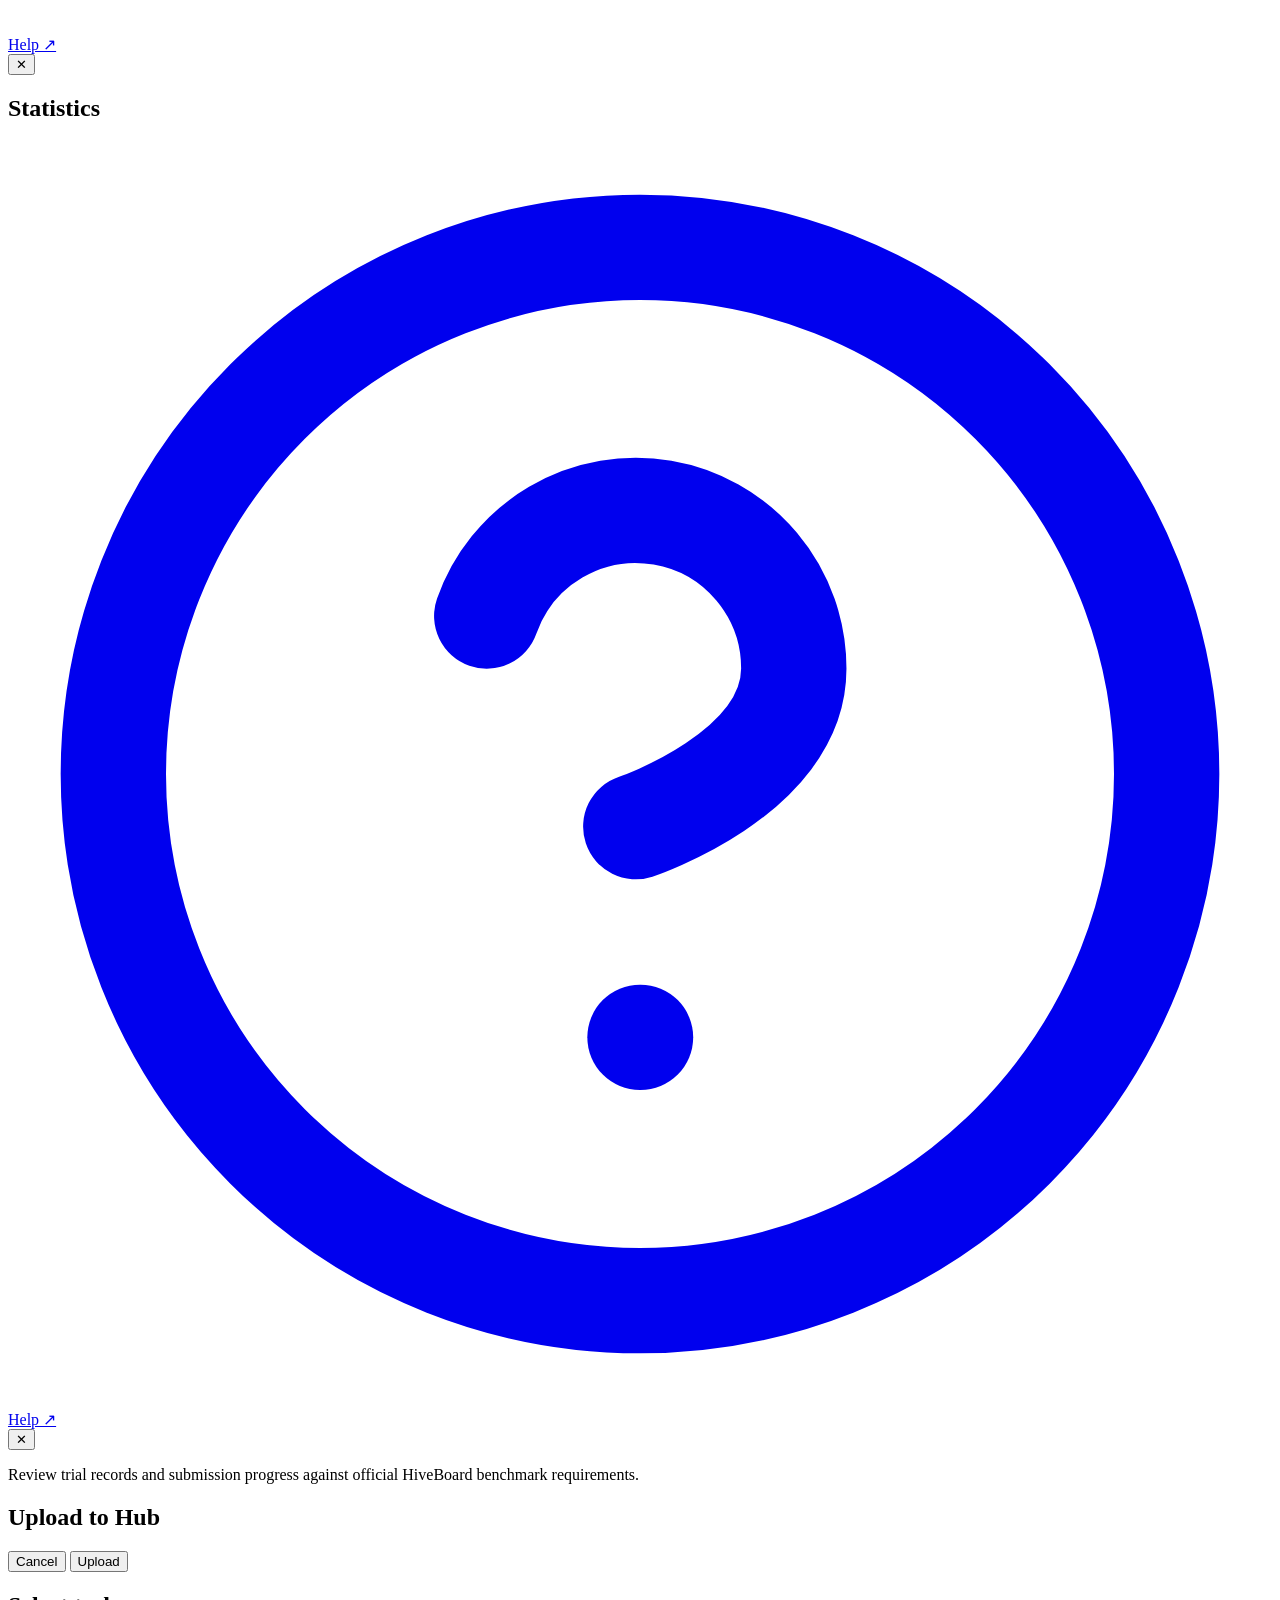
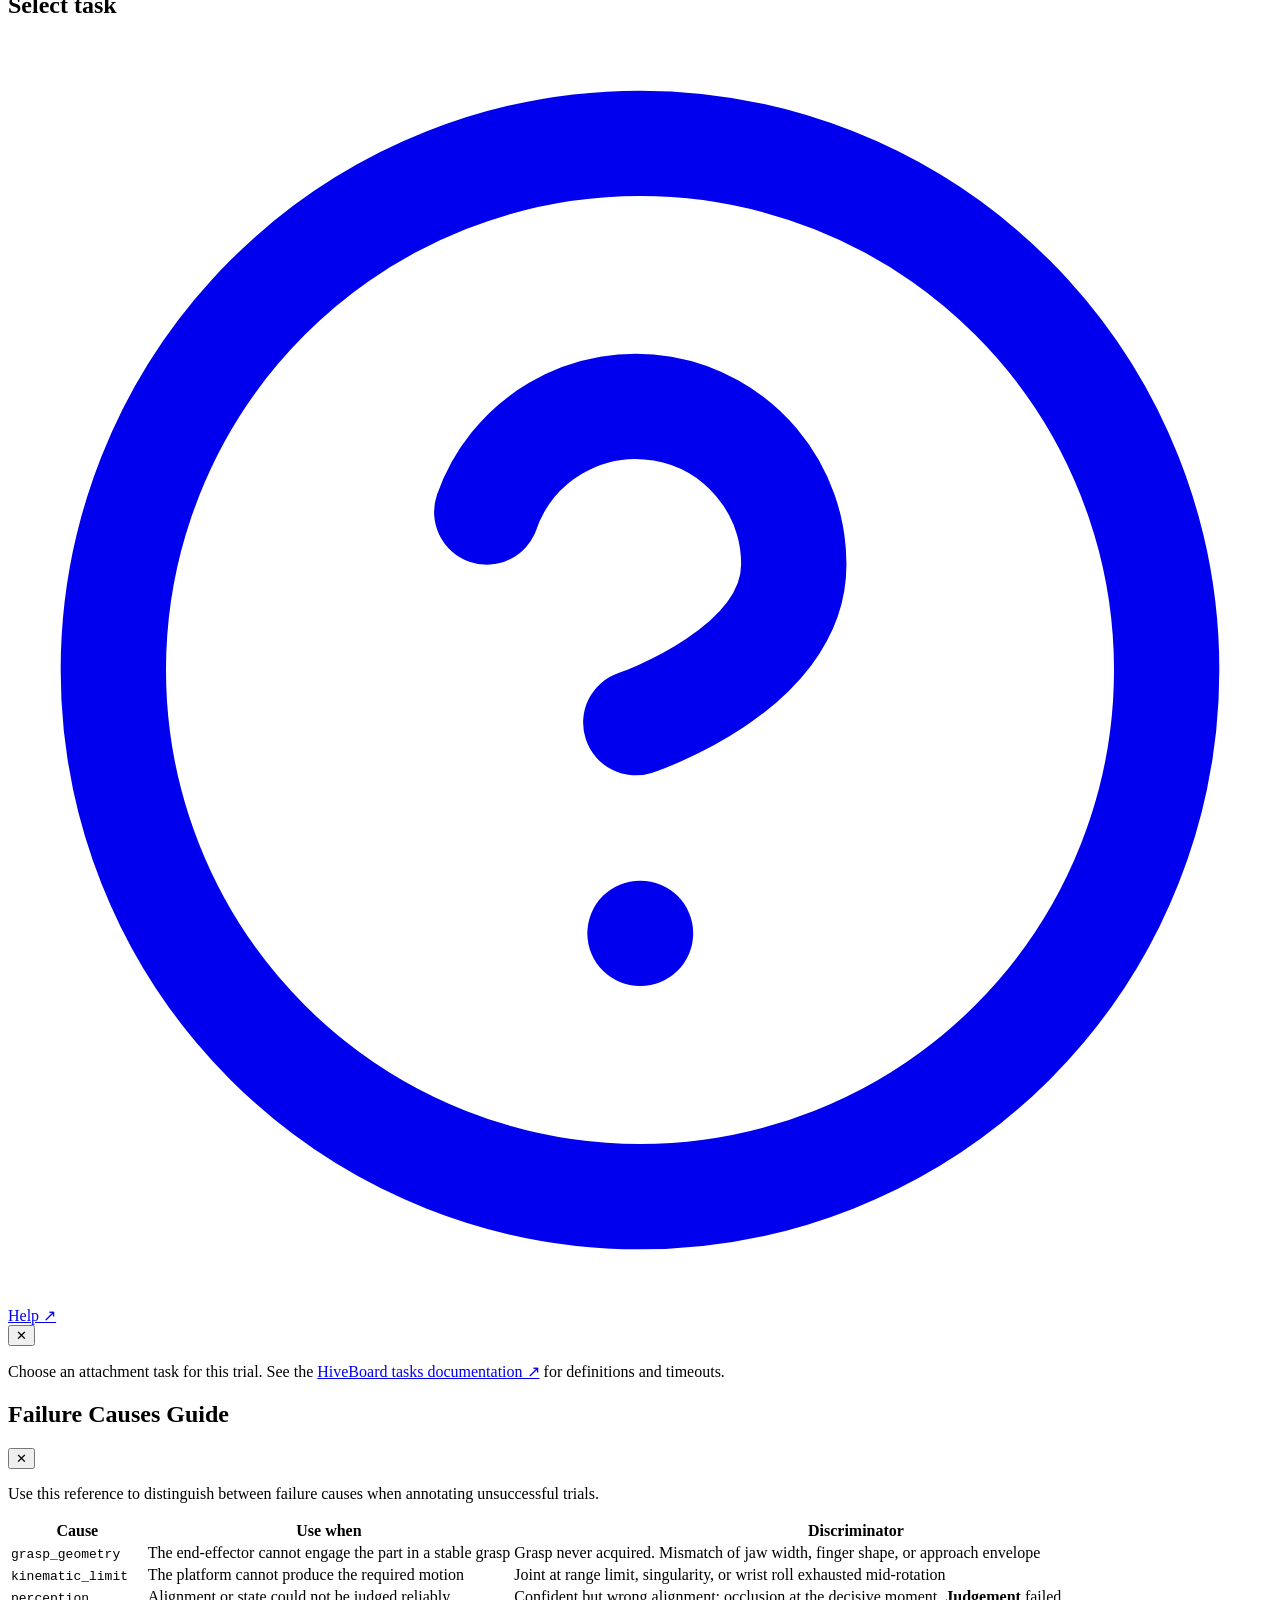
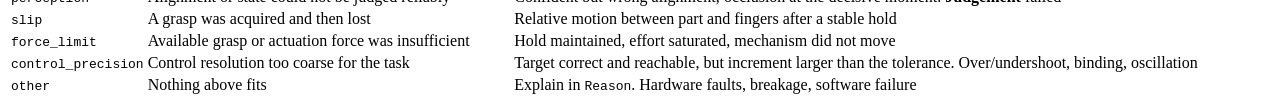
==== commit c55d3204: "feat(ui): responsive layout for tablets and phones" ====
--- a/src/datahive/interface/static/index.html
+++ b/src/datahive/interface/static/index.html
@@ -2,10 +2,10 @@
 <html lang="en">
 <head>
 <meta charset="utf-8">
+<meta name="viewport" content="width=device-width, initial-scale=1">
 <title>DataHive</title>
 <link rel="icon" type="image/svg+xml" href="/favicon.svg">
 <script>
-  // Applied before first paint to avoid a flash of the wrong theme.
   (function () {
     try {
       var stored = localStorage.getItem("datahive-theme");
@@ -16,7 +16,7 @@
     } catch (e) { /* localStorage unavailable -- fall back to OS preference via CSS */ }
   })();
 </script>
-<link rel="stylesheet" href="/style.css?v=65">
+<link rel="stylesheet" href="/style.css?v=79">
 </head>
 <body>
   <header>
@@ -36,11 +36,12 @@
       <span class="hub-status-text">Checking…</span>
     </div>
     <div class="episode-nav" aria-label="Episode navigation">
-      <button id="prevBtn" class="btn-nav" type="button" title="Previous episode (←)" aria-label="Previous episode" disabled>◀ Prev</button>
+      <button id="listBackBtn" class="btn-nav list-back" type="button" title="Back to the episode list" aria-label="Back to the episode list">&#9776;<span class="nav-text"> Episodes</span></button>
+      <button id="prevBtn" class="btn-nav" type="button" title="Previous episode (←)" aria-label="Previous episode" disabled>◀<span class="nav-text"> Prev</span></button>
       <div id="sessionH5Name" class="episode-name placeholder" aria-live="polite">No episode selected</div>
       <span id="episodePosition" class="episode-position" aria-hidden="true"></span>
-      <button id="nextBtn" class="btn-nav" type="button" title="Next episode (→)" aria-label="Next episode" disabled>Next ▶</button>
-      <button id="nextUnannotatedBtn" class="btn-nav unannotated-btn" type="button" title="Jump to next episode that isn't fully annotated" aria-label="Next unannotated episode">Next unannotated ▶▶</button>
+      <button id="nextBtn" class="btn-nav" type="button" title="Next episode (→)" aria-label="Next episode" disabled><span class="nav-text">Next </span>▶</button>
+      <button id="nextUnannotatedBtn" class="btn-nav unannotated-btn" type="button" title="Jump to next episode that isn't fully annotated" aria-label="Next unannotated episode"><span class="nav-text">Next unannotated </span>▶▶</button>
     </div>
     <div class="toolbar">
       <div class="toolbar-group toolbar-actions">
@@ -141,6 +142,14 @@
         <h2>How it works</h2>
         <p class="guide-lead">Six simple steps from your robot to HiveBoard. DataHive keeps track of where you are.</p>
         <ol class="guide-steps" id="guideSteps"><li class="guide-loading">Loading&hellip;</li></ol>
+        <aside class="guide-skills" id="guideSkills">
+          <h3>Working with an AI assistant?</h3>
+          <p>DataHive ships two skills that teach an AI coding assistant (such as Claude Code) how to use this system. Install them with <code>datahive install-skill</code> (this project) or <code>datahive install-skill --user</code> (all projects).</p>
+          <ul>
+            <li><strong>datahive-data-prep</strong> <span>Get your data ready: the folder layout inside <code>samples/</code>, file formats, frequencies and sizes, the robot profile, annotations, and fixing <code>datahive check</code> / <code>validate</code> errors.</span></li>
+            <li><strong>datahive-auto-collect</strong> <span>Set up automatic collection: how the Runner and your robot script work together, and how to adapt the script to your own robot, cameras and controller.</span></li>
+          </ul>
+        </aside>
       </section>
 
       <section class="home-about" id="about">
@@ -333,7 +342,7 @@
       }
     }
   </script>
-  <script src="/app.js?v=38"></script>
+  <script src="/app.js?v=46"></script>
   <script src="/runner.js?v=36"></script>
   <script src="/automatic.js?v=8"></script>
   <script src="/guide.js?v=2"></script>
